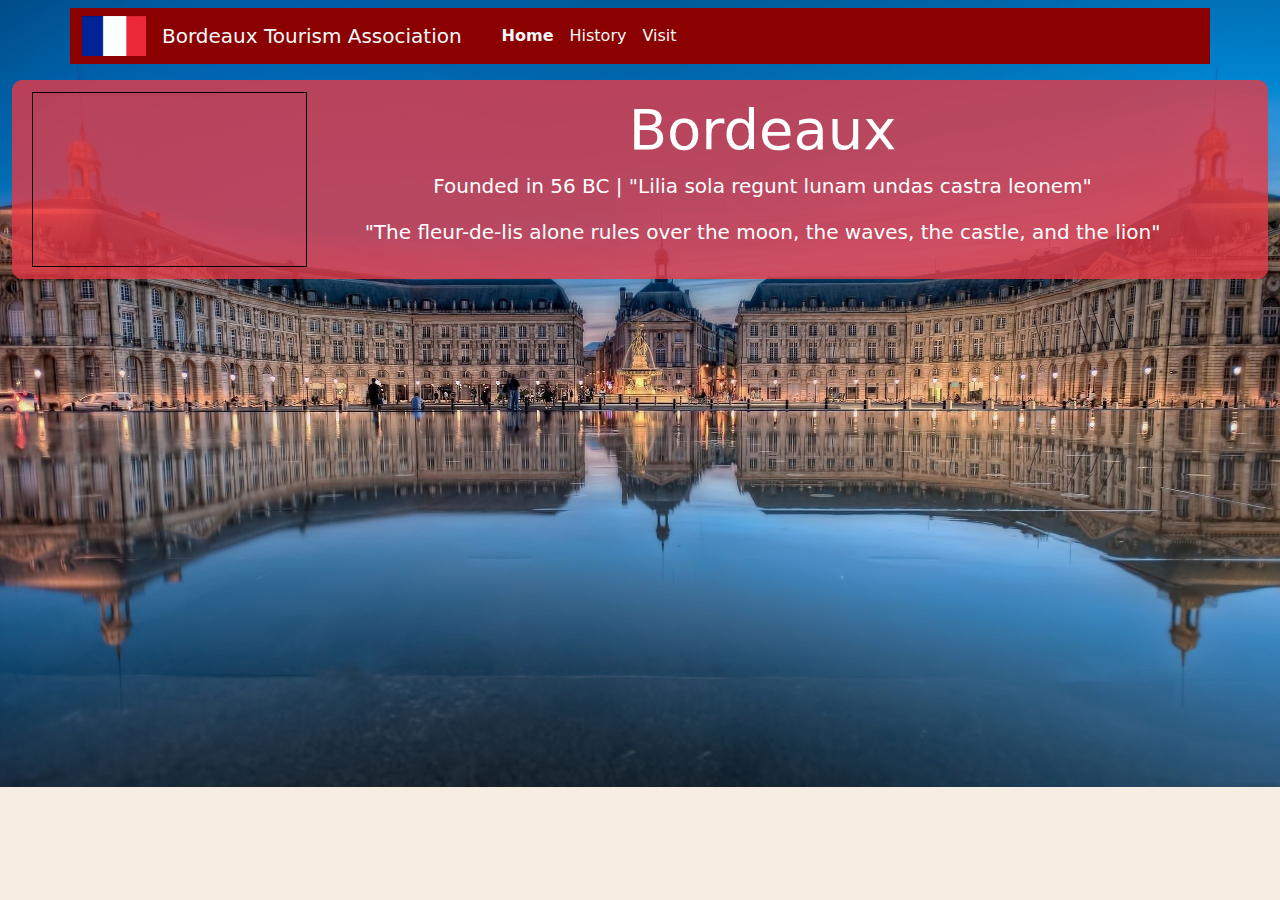
==== index.html @ 427cb034 "fixing navbar and added second styleshett for colours" ====
<!doctype html>
<html lang="en">

<head>
  <meta charset="utf-8">
  <meta name="viewport" content="width=device-width, initial-scale=1">
  <title>Bordeaux Tourist Assocation</title>
  <link href="https://cdn.jsdelivr.net/npm/bootstrap@5.3.3/dist/css/bootstrap.min.css" rel="stylesheet" integrity="sha384-QWTKZyjpPEjISv5WaRU9OFeRpok6YctnYmDr5pNlyT2bRjXh0JMhjY6hW+ALEwIH" crossorigin="anonymous">
  <link rel="stylesheet" href="styles.css">
  <link rel="stylesheet" href="colours.css">
</head>

<body class="bg-tertiary-custom">


  <nav class="container navbar navbar-expand-sm bg-primary-custom my-2">
    <div class="container-fluid d-flex align-items-center">
      <div>
        <img src="images\french-flag.png" alt="French Flag" class="img-fluid flag-icon float-start me-3">
        <div class="navbar-brand french-flag">
          <a class="navbar-brand text-light" href="index.html">Bordeaux Tourism Association</a>
        </div>
      </div>
      <button class="navbar-toggler" type="button" data-bs-toggle="collapse" data-bs-target="#navbarNav" aria-controls="navbarNav" aria-expanded="false" aria-label="Toggle navigation">
        <span class="navbar-toggler-icon"></span>
      </button>
      <div class="collapse navbar-collapse" id="navbarNavAltMarkup">
        <div class="navbar-nav">
          <a class="nav-link active text-light" href="index.html">Home</a>
          <a class="nav-link text-light" href="history.html">History</a>
          <a class="nav-link text-light" href="visit.html">Visit</a>
        </div>
      </div>
    </div>
  </nav>

  <header class="container-fluid header align-items-center">
    <iframe width="275" height="175" src="https://www.openstreetmap.org/export/embed.html?bbox=-0.7559981867544031%2C44.78475590845765%2C-0.48957972972315306%2C44.93029032218101&amp;layer=mapnik" style="border: 1px solid black"></iframe>
    <div class="container-fluid bg-banner-custom text-banner-custom py-3 my-2">
      <div class="container">
        <div class="row">
          <div class="col-md-12 text-center">
            <h1 class="display-4">Bordeaux</h1>
            <p class="lead">Founded in 56 BC | "Lilia sola regunt lunam undas castra leonem"</p>
            <p class="lead">"The fleur-de-lis alone rules over the moon, the waves, the castle, and the lion"</p>
          </div>
        </div>
      </div>
    </div>
  </header>
  <script src="https://cdn.jsdelivr.net/npm/bootstrap@5.3.3/dist/js/bootstrap.bundle.min.js" integrity="sha384-YvpcrYf0tY3lHB60NNkmXc5s9fDVZLESaAA55NDzOxhy9GkcIdslK1eN7N6jIeHz" crossorigin="anonymous"></script>
</body>

</html>
---- styles.css ----
body {
  background-image: url(images/bordeaux-bg.jpg);
  background-size: cover;
  background-repeat: no-repeat;
  height: fit-content;
}


.flag-icon {
    position:relative ;
    width: 4em;
    height: 2.5em;
    margin-right: 10px;
    float: left;
}

.container{
  line-height: 1.5;
}

.nav-link.active {
    font-weight: bold;
    color: red; 
}

.bg-banner-custom {
      background-color: rgba(230, 57, 70, 0.8);
      border-radius: 10px;
    }



.header{
  float: left;
}

iframe {
  margin: 20px;
  float: left;
}



.french-flag {
  overflow: hidden;
}
---- colours.css ----
.bg-primary-custom {
  background-color: #8B0000; 
}

.text-primary-custom {
  color: #8B0000; 
}

.bg-secondary-custom {
  background-color: #F0F0F0; 
}

.text-secondary-custom {
  color: #333; /* Light Grey */
}

.bg-tertiary-custom {
  background-color: #F7EDE2; /* Light Beige */
}

.text-tertiary-custom {
  background-color: #F7EDE2; /* Light Beige */
}

.selected {
  background-color: darkgrey;
}

.text-banner-custom {
  color: #FFF;
}
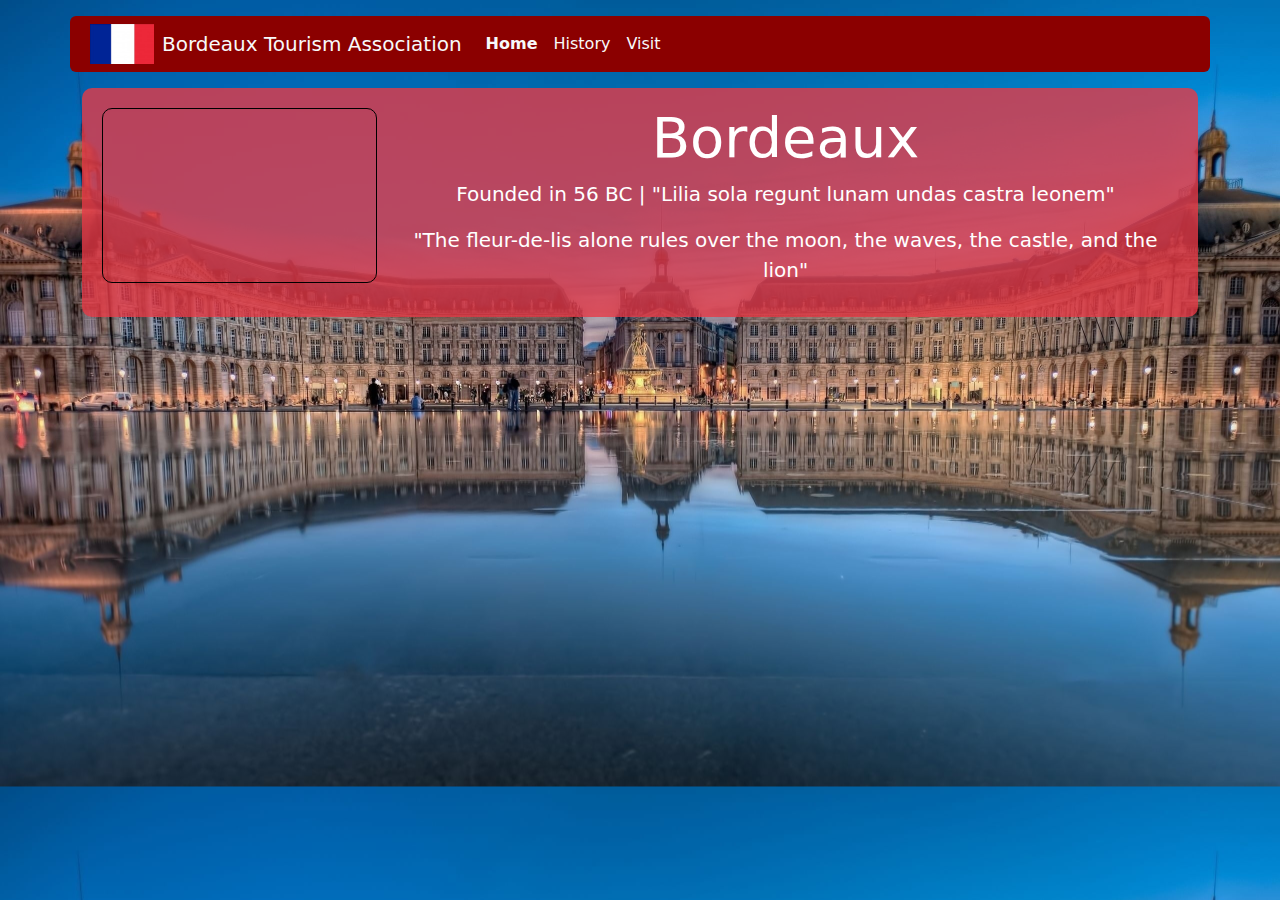
==== commit bfe06ac6: "Made navbar mobile compatable along with button" ====
--- a/index.html
+++ b/index.html
@@ -7,26 +7,20 @@
   <title>Bordeaux Tourist Assocation</title>
   <link href="https://cdn.jsdelivr.net/npm/bootstrap@5.3.3/dist/css/bootstrap.min.css" rel="stylesheet" integrity="sha384-QWTKZyjpPEjISv5WaRU9OFeRpok6YctnYmDr5pNlyT2bRjXh0JMhjY6hW+ALEwIH" crossorigin="anonymous">
   <link rel="stylesheet" href="styles.css">
-  <link rel="stylesheet" href="colours.css">
 </head>
 
-<body class="bg-tertiary-custom">
+<body class="bg-tertiary-custom home">
 
-
-  <nav class="container navbar navbar-expand-sm bg-primary-custom my-2">
-    <div class="container-fluid d-flex align-items-center">
-      <div>
-        <img src="images\french-flag.png" alt="French Flag" class="img-fluid flag-icon float-start me-3">
-        <div class="navbar-brand french-flag">
-          <a class="navbar-brand text-light" href="index.html">Bordeaux Tourism Association</a>
-        </div>
-      </div>
-      <button class="navbar-toggler" type="button" data-bs-toggle="collapse" data-bs-target="#navbarNav" aria-controls="navbarNav" aria-expanded="false" aria-label="Toggle navigation">
+  <nav class="container navbar navbar-expand-sm bg-primary-custom my-3 rounded">
+    <div class="container-fluid">
+      <img src="images\french-flag.png" alt="French Flag" class="img-fluid flag-icon mx-2">
+      <a class="navbar-brand text-light" href="#">Bordeaux Tourism Association</a>
+      <button class="navbar-toggler" type="button" data-bs-toggle="collapse" data-bs-target="#navbarNavAltMarkup" aria-controls="navbarNavAltMarkup" aria-expanded="false" aria-label="Toggle navigation">
         <span class="navbar-toggler-icon"></span>
       </button>
       <div class="collapse navbar-collapse" id="navbarNavAltMarkup">
         <div class="navbar-nav">
-          <a class="nav-link active text-light" href="index.html">Home</a>
+          <a class="nav-link text-light active" href="index.html">Home</a>
           <a class="nav-link text-light" href="history.html">History</a>
           <a class="nav-link text-light" href="visit.html">Visit</a>
         </div>
@@ -34,7 +28,8 @@
     </div>
   </nav>
 
-  <header class="container-fluid header align-items-center">
+
+  <div class="container header align-items-center">
     <iframe width="275" height="175" src="https://www.openstreetmap.org/export/embed.html?bbox=-0.7559981867544031%2C44.78475590845765%2C-0.48957972972315306%2C44.93029032218101&amp;layer=mapnik" style="border: 1px solid black"></iframe>
     <div class="container-fluid bg-banner-custom text-banner-custom py-3 my-2">
       <div class="container">
@@ -47,7 +42,8 @@
         </div>
       </div>
     </div>
-  </header>
+  </div>
+  
   <script src="https://cdn.jsdelivr.net/npm/bootstrap@5.3.3/dist/js/bootstrap.bundle.min.js" integrity="sha384-YvpcrYf0tY3lHB60NNkmXc5s9fDVZLESaAA55NDzOxhy9GkcIdslK1eN7N6jIeHz" crossorigin="anonymous"></script>
 </body>
 
--- a/styles.css
+++ b/styles.css
@@ -1,8 +1,8 @@
 
-body {
-  background-image: url(images/bordeaux-bg.jpg);
+.home {
+  background-image: url(images/bdx-1.jpg);
   background-size: cover;
-  background-repeat: no-repeat;
+  background-repeat:repeat-y;
   height: fit-content;
 }
 
@@ -15,33 +15,45 @@
     float: left;
 }
 
-.container{
-  line-height: 1.5;
-}
 
 .nav-link.active {
     font-weight: bold;
-    color: red; 
 }
 
 .bg-banner-custom {
       background-color: rgba(230, 57, 70, 0.8);
       border-radius: 10px;
-    }
+}
 
 
-
-.header{
-  float: left;
-}
 
 iframe {
   margin: 20px;
   float: left;
+  border-radius: 10px;
+}
+
+.bg-primary-custom {
+  background-color: #8B0000; 
+}
+.bg-secondary-custom {
+  background-color: #F0F0F0; 
+}
+.bg-tertiary-custom {
+  background-color: #F7EDE2; /* Light Beige */
 }
 
 
+.text-primary-custom {
+  color: #8B0000; 
+}
+.text-secondary-custom {
+  color: #333; /* Light Grey */
+}
+.text-tertiary-custom {
+  background-color: #F7EDE2; /* Light Beige */
+}
+.text-banner-custom {
+  color: #FFF;
+}
 
-.french-flag {
-  overflow: hidden;
-}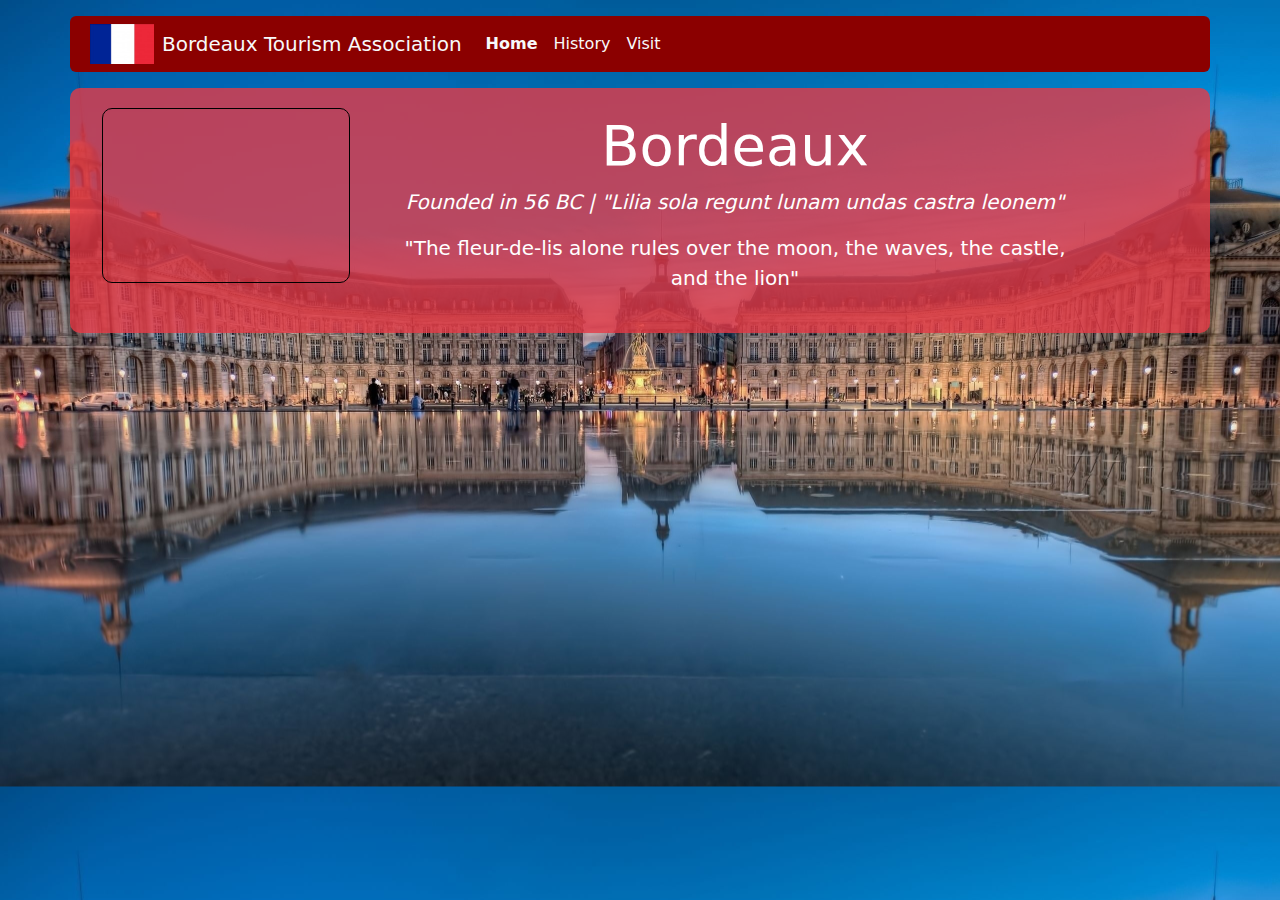
==== commit ad3520bc: "fixed banner and made it mobile compatible" ====
--- a/index.html
+++ b/index.html
@@ -29,21 +29,27 @@
   </nav>
 
 
-  <div class="container header align-items-center">
-    <iframe width="275" height="175" src="https://www.openstreetmap.org/export/embed.html?bbox=-0.7559981867544031%2C44.78475590845765%2C-0.48957972972315306%2C44.93029032218101&amp;layer=mapnik" style="border: 1px solid black"></iframe>
-    <div class="container-fluid bg-banner-custom text-banner-custom py-3 my-2">
-      <div class="container">
-        <div class="row">
-          <div class="col-md-12 text-center">
-            <h1 class="display-4">Bordeaux</h1>
-            <p class="lead">Founded in 56 BC | "Lilia sola regunt lunam undas castra leonem"</p>
-            <p class="lead">"The fleur-de-lis alone rules over the moon, the waves, the castle, and the lion"</p>
+  <div class="container">
+    <div class="row banner">
+      <div class="col-md-6 col-lg-3 mb-3 mb-md-0">
+        <iframe width="95%" height="175" src="https://www.openstreetmap.org/export/embed.html?bbox=-0.7559981867544031%2C44.78475590845765%2C-0.48957972972315306%2C44.93029032218101&amp;layer=mapnik" style="border: 1px solid black"></iframe>
+      </div>
+      <div class="col-md-6 col-lg-8">
+        <div class="container-fluid py-3 my-2">
+          <div class="container">
+            <div class="text-center">
+              <h1 class="display-4">Bordeaux</h1>
+              <p class="lead"><i>Founded in 56 BC | "Lilia sola regunt lunam undas castra leonem"</i></p>
+              <p class="lead">"The fleur-de-lis alone rules over the moon, the waves, the castle, and the lion"</p>
+            </div>
           </div>
         </div>
       </div>
     </div>
   </div>
   
+  
+
   <script src="https://cdn.jsdelivr.net/npm/bootstrap@5.3.3/dist/js/bootstrap.bundle.min.js" integrity="sha384-YvpcrYf0tY3lHB60NNkmXc5s9fDVZLESaAA55NDzOxhy9GkcIdslK1eN7N6jIeHz" crossorigin="anonymous"></script>
 </body>
 
--- a/styles.css
+++ b/styles.css
@@ -20,9 +20,10 @@
     font-weight: bold;
 }
 
-.bg-banner-custom {
+.banner {
       background-color: rgba(230, 57, 70, 0.8);
       border-radius: 10px;
+        color: #FFF;
 }
 
 
@@ -53,7 +54,4 @@
 .text-tertiary-custom {
   background-color: #F7EDE2; /* Light Beige */
 }
-.text-banner-custom {
-  color: #FFF;
-}
 
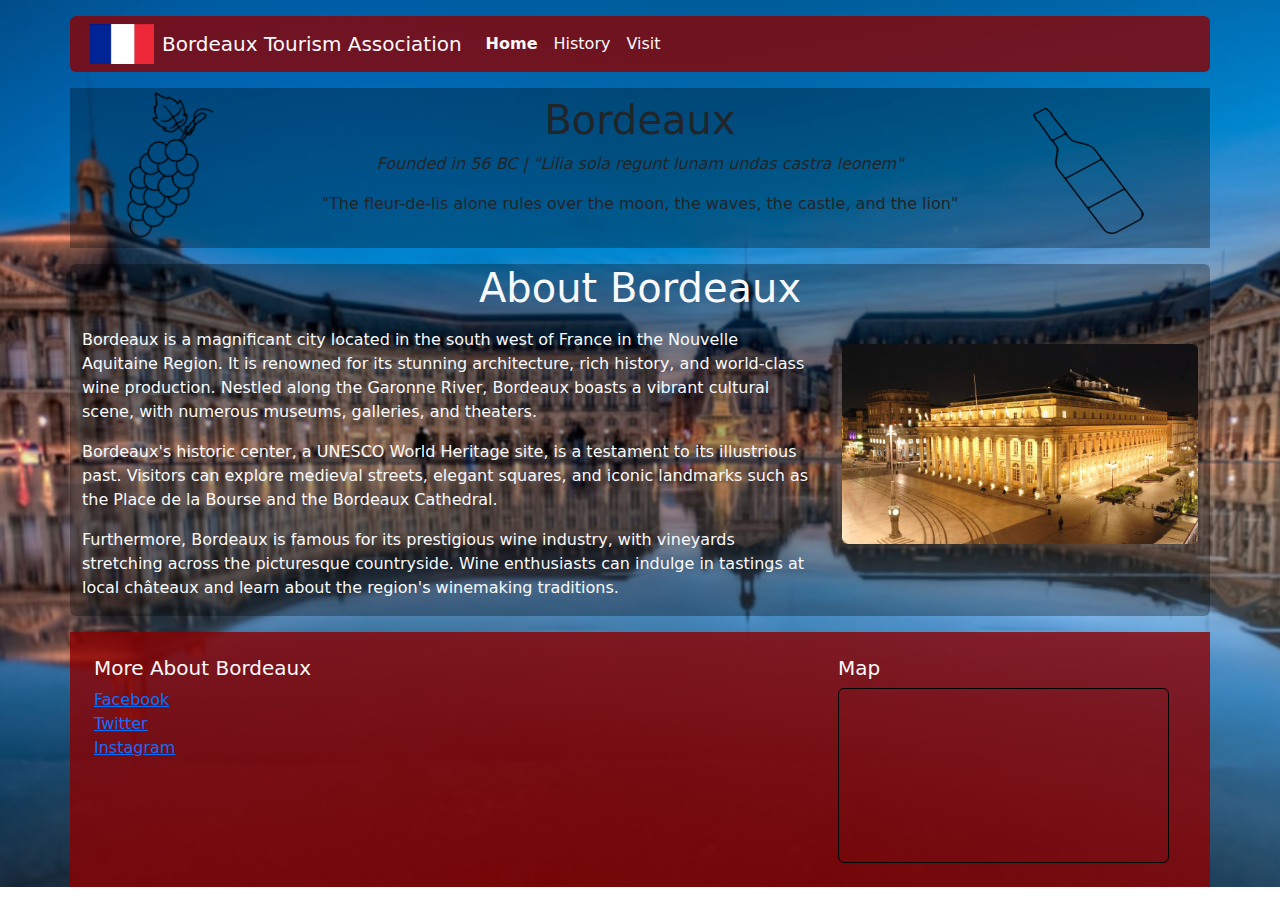
==== commit b0745c90: "changed banner, placed map in footer, working on about section in home page" ====
--- a/index.html
+++ b/index.html
@@ -10,8 +10,8 @@
 </head>
 
 <body class="bg-tertiary-custom home">
-
-  <nav class="container navbar navbar-expand-sm bg-primary-custom my-3 rounded">
+  
+  <nav class="container navbar navbar-expand-sm bg-pr my-3 rounded">
     <div class="container-fluid">
       <img src="images\french-flag.png" alt="French Flag" class="img-fluid flag-icon mx-2">
       <a class="navbar-brand text-light" href="#">Bordeaux Tourism Association</a>
@@ -20,35 +20,62 @@
       </button>
       <div class="collapse navbar-collapse" id="navbarNavAltMarkup">
         <div class="navbar-nav">
-          <a class="nav-link text-light active" href="index.html">Home</a>
+          <a class="nav-link text-light fw-bold" href="index.html">Home</a>
           <a class="nav-link text-light" href="history.html">History</a>
           <a class="nav-link text-light" href="visit.html">Visit</a>
         </div>
       </div>
     </div>
   </nav>
+  
+  <div class="container bg-sc">
+      <div class="row">
+          <div class="col-md-2">
+            <img src="images\grape.jpg" alt="grape widget" class="hide-bg img-fluid grape-widget">
+          </div>
+          <div class="col-md-8 text-center my-2">
+              <h2 class="title">Bordeaux</h2>
+              <p><i>Founded in 56 BC | "Lilia sola regunt lunam undas castra leonem"</i></p>
+              <p>"The fleur-de-lis alone rules over the moon, the waves, the castle, and the lion"</p>
+          </div>
+          <div class="col-md-2">
+            <img src="images\bottle.jpg" alt="grape widget" class="hide-bg img-fluid bottle-widget">
+          </div>
+      </div>
+  </div>
 
+  <section class="container bg-sc my-3 rounded text-light">
+    <h2 class="text-center title my-3">About Bordeaux</h2>
+    <div class="row">
+      <div class="col-md-8">
+        <p>Bordeaux is a magnificant city located in the south west of France in the Nouvelle Aquitaine Region. It is renowned for its stunning architecture, rich history, and world-class wine production. Nestled along the Garonne River, Bordeaux boasts a vibrant cultural scene, with numerous museums, galleries, and theaters.</p>
+        <p>Bordeaux's historic center, a UNESCO World Heritage site, is a testament to its illustrious past. Visitors can explore medieval streets, elegant squares, and iconic landmarks such as the Place de la Bourse and the Bordeaux Cathedral.</p>
+        <p>Furthermore, Bordeaux is famous for its prestigious wine industry, with vineyards stretching across the picturesque countryside. Wine enthusiasts can indulge in tastings at local châteaux and learn about the region's winemaking traditions.</p>
+      </div>
+      <div class="col-md-4">
+        <img src="images/theatre.jpg" class="img-fluid my-3 rounded" alt="Bordeaux City">
+      </div>
+    </div>
+  </section>
 
-  <div class="container">
-    <div class="row banner">
-      <div class="col-md-6 col-lg-3 mb-3 mb-md-0">
-        <iframe width="95%" height="175" src="https://www.openstreetmap.org/export/embed.html?bbox=-0.7559981867544031%2C44.78475590845765%2C-0.48957972972315306%2C44.93029032218101&amp;layer=mapnik" style="border: 1px solid black"></iframe>
-      </div>
-      <div class="col-md-6 col-lg-8">
-        <div class="container-fluid py-3 my-2">
-          <div class="container">
-            <div class="text-center">
-              <h1 class="display-4">Bordeaux</h1>
-              <p class="lead"><i>Founded in 56 BC | "Lilia sola regunt lunam undas castra leonem"</i></p>
-              <p class="lead">"The fleur-de-lis alone rules over the moon, the waves, the castle, and the lion"</p>
-            </div>
-          </div>
+  <footer class="container bg-pr text-light py-4">
+    <div class="container">
+      <div class="row">
+        <div class="col-md-8">
+          <h5>More About Bordeaux</h5>
+          <ul class="list-unstyled">
+            <li><a href="https://www.facebook.com/bordeauxmaville" target="_blank">Facebook</a></li>
+            <li><a href="https://x.com/Bordeaux?s=20" target="_blank">Twitter</a></li>
+            <li><a href="https://www.instagram.com/villedebordeaux/" target="_blank">Instagram</a></li>
+          </ul>
+        </div>
+        <div class="col-md-4">
+          <h5>Map</h5>
+          <iframe class="rounded float-start" width="95%" height="175" src="https://www.openstreetmap.org/export/embed.html?bbox=-0.7559981867544031%2C44.78475590845765%2C-0.48957972972315306%2C44.93029032218101&amp;layer=mapnik" style="border: 1px solid black"></iframe>
         </div>
       </div>
     </div>
-  </div>
-  
-  
+  </footer>
 
   <script src="https://cdn.jsdelivr.net/npm/bootstrap@5.3.3/dist/js/bootstrap.bundle.min.js" integrity="sha384-YvpcrYf0tY3lHB60NNkmXc5s9fDVZLESaAA55NDzOxhy9GkcIdslK1eN7N6jIeHz" crossorigin="anonymous"></script>
 </body>
--- a/styles.css
+++ b/styles.css
@@ -1,11 +1,8 @@
-
 .home {
-  background-image: url(images/bdx-1.jpg);
+  background-image: url(images/bdx-1-blurred.jpg);
   background-size: cover;
-  background-repeat:repeat-y;
-  height: fit-content;
+  background-repeat:no-repeat;
 }
-
 
 .flag-icon {
     position:relative ;
@@ -15,43 +12,36 @@
     float: left;
 }
 
-
-.nav-link.active {
-    font-weight: bold;
+.navbar-nav .nav-link:hover {
+  color: #490303 !important;
+  background-color: rgba(255, 255, 255, 0.1); 
+  border-radius: 0.25rem;
+  transition: all 0.3s ease;
 }
 
-.banner {
-      background-color: rgba(230, 57, 70, 0.8);
-      border-radius: 10px;
-        color: #FFF;
+.bg-pr {
+  background-color: rgba(140, 0, 0, 0.8); 
+}
+.bg-sc {
+  background-color: rgba(0, 0, 0, 0.3) ;
 }
 
-
-
-iframe {
-  margin: 20px;
-  float: left;
-  border-radius: 10px;
+.container .title {
+  font-size: 2.5em;
 }
 
-.bg-primary-custom {
-  background-color: #8B0000; 
-}
-.bg-secondary-custom {
-  background-color: #F0F0F0; 
-}
-.bg-tertiary-custom {
-  background-color: #F7EDE2; /* Light Beige */
+.hide-bg {
+  mix-blend-mode: multiply;
 }
 
-
-.text-primary-custom {
-  color: #8B0000; 
-}
-.text-secondary-custom {
-  color: #333; /* Light Grey */
-}
-.text-tertiary-custom {
-  background-color: #F7EDE2; /* Light Beige */
+.grape-widget {
+  height: 10em;
+  width: 10em;
+  position: relative;
 }
 
+.bottle-widget {
+  height: 10em;
+  width: 7em;
+  position: relative;
+}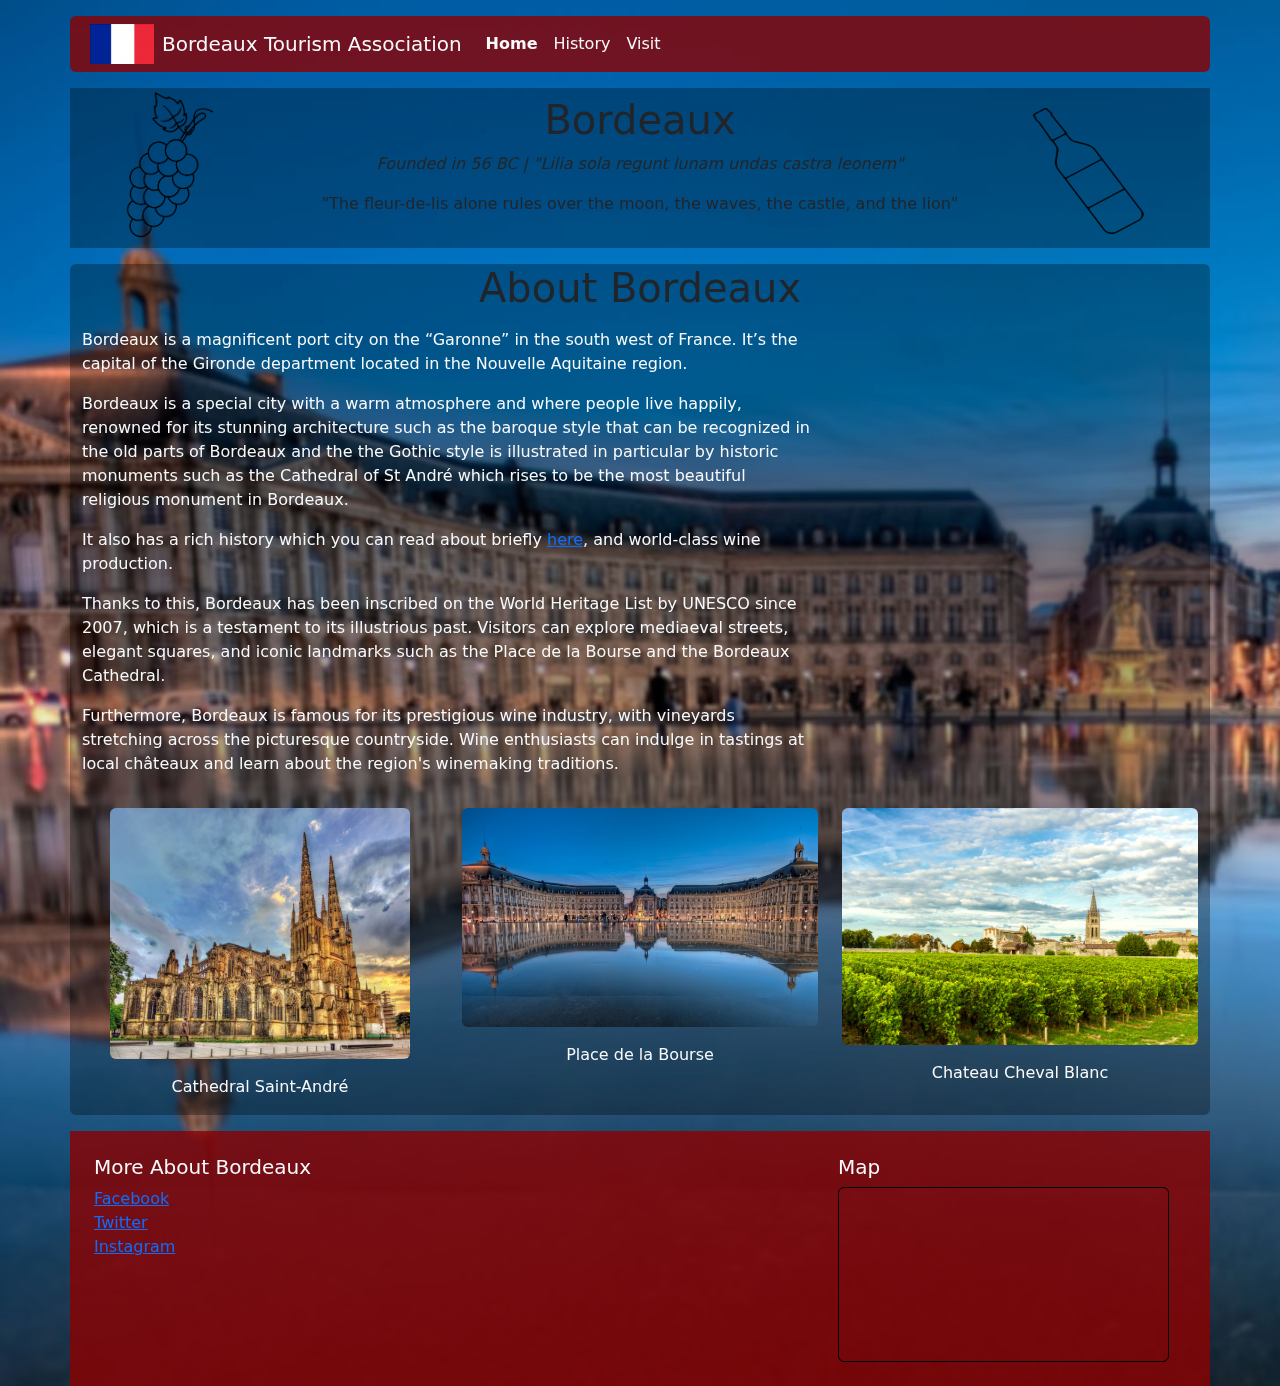
==== commit 2863c5e7: "added about to home page" ====
--- a/index.html
+++ b/index.html
@@ -44,18 +44,51 @@
       </div>
   </div>
 
-  <section class="container bg-sc my-3 rounded text-light">
-    <h2 class="text-center title my-3">About Bordeaux</h2>
-    <div class="row">
-      <div class="col-md-8">
-        <p>Bordeaux is a magnificant city located in the south west of France in the Nouvelle Aquitaine Region. It is renowned for its stunning architecture, rich history, and world-class wine production. Nestled along the Garonne River, Bordeaux boasts a vibrant cultural scene, with numerous museums, galleries, and theaters.</p>
-        <p>Bordeaux's historic center, a UNESCO World Heritage site, is a testament to its illustrious past. Visitors can explore medieval streets, elegant squares, and iconic landmarks such as the Place de la Bourse and the Bordeaux Cathedral.</p>
-        <p>Furthermore, Bordeaux is famous for its prestigious wine industry, with vineyards stretching across the picturesque countryside. Wine enthusiasts can indulge in tastings at local châteaux and learn about the region's winemaking traditions.</p>
+
+
+  <section class="container bg-sc my-3 rounded">
+      <h2 class="text-center title my-3">About Bordeaux</h2>
+
+      <div class="row text-light">
+          <div class="col-md-8">
+              <p> Bordeaux is a magnificent port city on the “Garonne” in the south west of France. It’s the capital of the Gironde department located in the Nouvelle Aquitaine region. </p>
+              <p> Bordeaux is a special city with a warm atmosphere and where people live happily, renowned for its stunning architecture such as the baroque style that can be recognized in the old parts of Bordeaux and the the Gothic style is illustrated in particular by historic monuments such as the Cathedral of St André which rises to be the most beautiful religious monument in Bordeaux.</p>
+          </div>
       </div>
-      <div class="col-md-4">
-        <img src="images/theatre.jpg" class="img-fluid my-3 rounded" alt="Bordeaux City">
+
+      <div class="row text-light">
+          <div class="col-md-8">
+              <p> It also has a rich history which you can read about briefly <a href="history.html">here</a>, and world-class wine production. </p>
+              <p> Thanks to this, Bordeaux has been inscribed on the World Heritage List by UNESCO since 2007, which is a testament to its illustrious past. Visitors can explore mediaeval streets, elegant squares, and iconic landmarks such as the Place de la Bourse and the Bordeaux Cathedral.</p>
+          </div>
       </div>
-    </div>
+
+      <div class="row text-light">
+          <div class="col-md-8">
+              <p> Furthermore, Bordeaux is famous for its prestigious wine industry, with vineyards stretching across the picturesque countryside. Wine enthusiasts can indulge in tastings at local châteaux and learn about the region's winemaking traditions.</p>
+          </div>
+      </div>
+
+      <div class="row text-light">
+          <div class="col-md-4">
+              <div class="text-center">
+                  <img src="images/st-andre.jpeg" height="175px" width="300px" class="img-fluid my-3 rounded" alt="Bordeaux City">
+                  <p>Cathedral Saint-André</p>
+              </div>
+          </div>
+          <div class="col-md-4">
+              <div class="text-center">
+                  <img src="images/bdx-1.jpg" height="200px" width="400px" class="img-fluid my-3 rounded" alt="Bordeaux City">
+                  <p>Place de la Bourse</p>
+              </div>
+          </div>
+          <div class="col-md-4">
+              <div class="text-center">
+                  <img src="images/chateau-cheval-blanc.jpeg" height="200px" width="400px" class="img-fluid my-3 rounded" alt="Bordeaux City">
+                  <p>Chateau Cheval Blanc</p>
+              </div>
+          </div>
+      </div>
   </section>
 
   <footer class="container bg-pr text-light py-4">
--- a/styles.css
+++ b/styles.css
@@ -1,5 +1,11 @@
 .home {
   background-image: url(images/bdx-1-blurred.jpg);
+  background-size: cover;
+  background-repeat:no-repeat;
+}
+
+.history {
+  background-image: url(images/bdx-2.jpg);
   background-size: cover;
   background-repeat:no-repeat;
 }
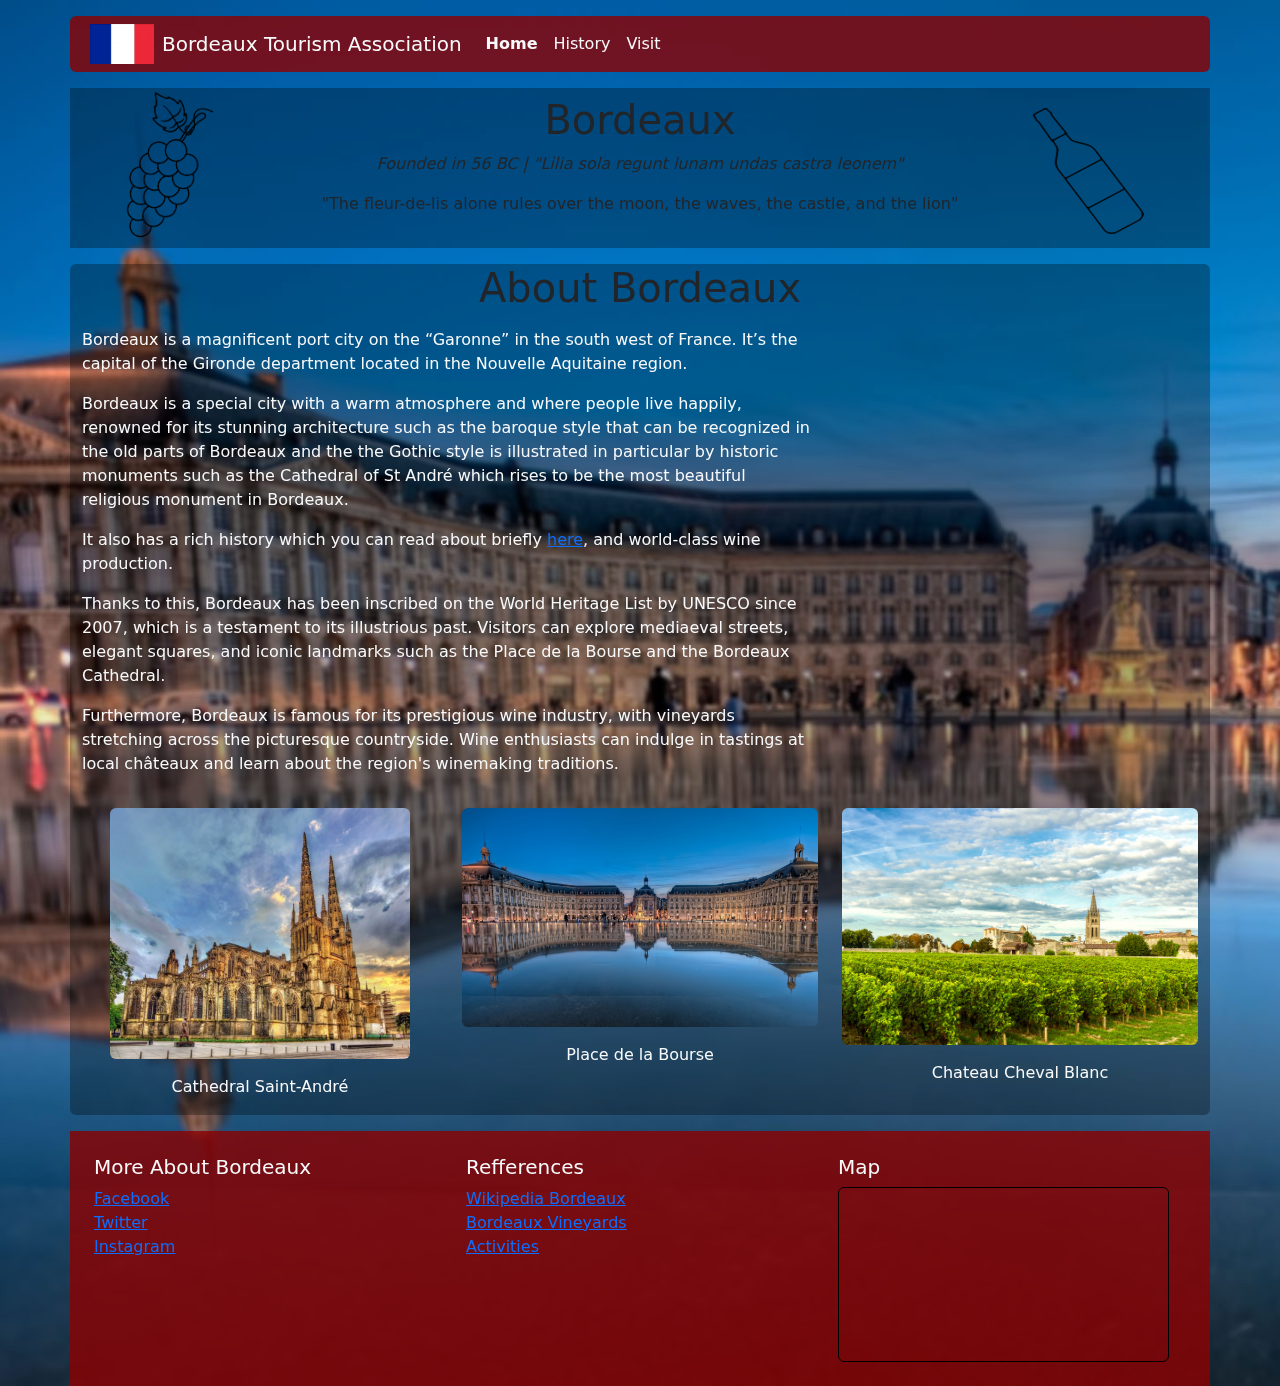
==== commit e6f9d283: "added refferences section to footer" ====
--- a/index.html
+++ b/index.html
@@ -72,19 +72,19 @@
       <div class="row text-light">
           <div class="col-md-4">
               <div class="text-center">
-                  <img src="images/st-andre.jpeg" height="175px" width="300px" class="img-fluid my-3 rounded" alt="Bordeaux City">
+                  <img src="images/st-andre.jpeg" height="175px" width="300px" class="img-fluid my-3 rounded" alt="Cathedral Saint-André">
                   <p>Cathedral Saint-André</p>
               </div>
           </div>
           <div class="col-md-4">
               <div class="text-center">
-                  <img src="images/bdx-1.jpg" height="200px" width="400px" class="img-fluid my-3 rounded" alt="Bordeaux City">
+                  <img src="images/bdx-1.jpg" height="200px" width="400px" class="img-fluid my-3 rounded" alt="Place de la Bourse">
                   <p>Place de la Bourse</p>
               </div>
           </div>
           <div class="col-md-4">
               <div class="text-center">
-                  <img src="images/chateau-cheval-blanc.jpeg" height="200px" width="400px" class="img-fluid my-3 rounded" alt="Bordeaux City">
+                  <img src="images/chateau-cheval-blanc.jpeg" height="200px" width="400px" class="img-fluid my-3 rounded" alt="Chateau Cheval Blanc">
                   <p>Chateau Cheval Blanc</p>
               </div>
           </div>
@@ -94,12 +94,20 @@
   <footer class="container bg-pr text-light py-4">
     <div class="container">
       <div class="row">
-        <div class="col-md-8">
+        <div class="col-md-4">
           <h5>More About Bordeaux</h5>
           <ul class="list-unstyled">
             <li><a href="https://www.facebook.com/bordeauxmaville" target="_blank">Facebook</a></li>
             <li><a href="https://x.com/Bordeaux?s=20" target="_blank">Twitter</a></li>
             <li><a href="https://www.instagram.com/villedebordeaux/" target="_blank">Instagram</a></li>
+          </ul>
+        </div>
+        <div class="col-md-4">
+          <h5> Refferences </h5>
+          <ul class="list-unstyled">
+            <li><a href="https://fr.wikipedia.org/wiki/Bordeaux" target="_blank"> Wikipedia Bordeaux</a>
+            <li><a href="https://www.vinatis.co.uk/blog-ten-emblematic-chateaux-of-Bordeaux" target="_blank"> Bordeaux Vineyards</a>
+            <li><a href="https://www.bordeaux-tourism.co.uk/" target="_blank"> Activities</a>
           </ul>
         </div>
         <div class="col-md-4">
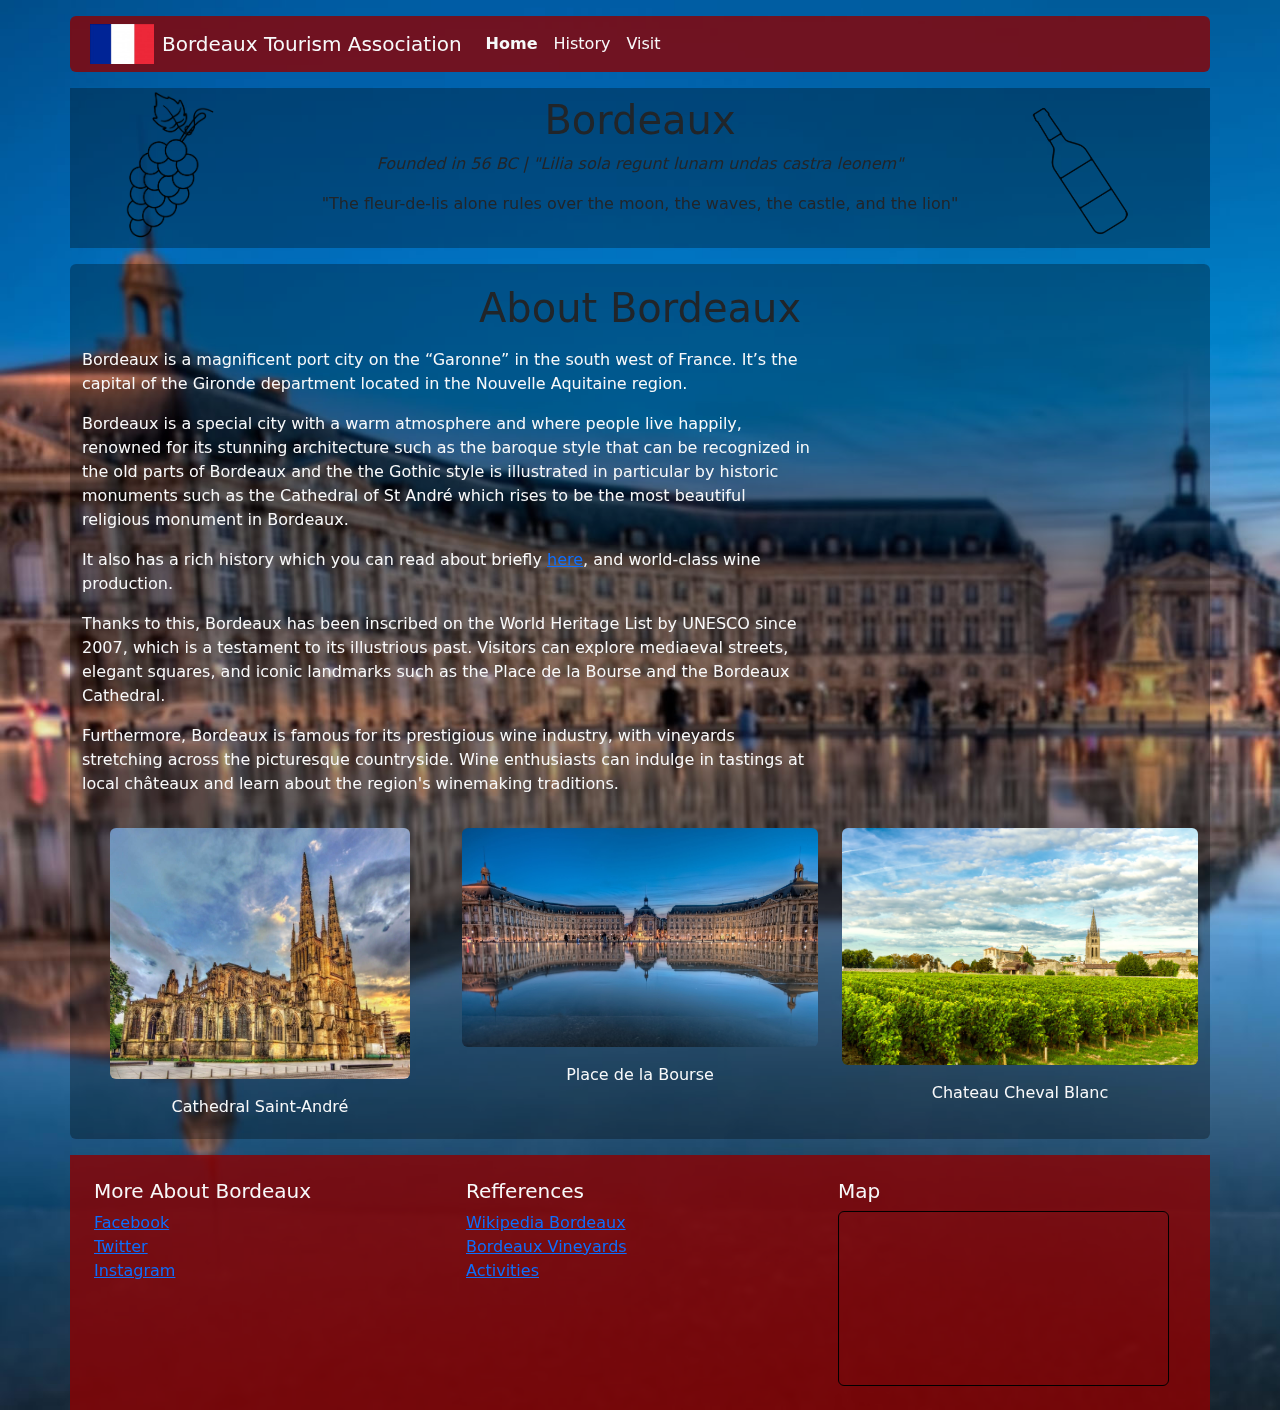
==== commit e9857686: "finished home and history page, created tabs for visit page" ====
--- a/index.html
+++ b/index.html
@@ -10,7 +10,7 @@
 </head>
 
 <body class="bg-tertiary-custom home">
-  
+
   <nav class="container navbar navbar-expand-sm bg-pr my-3 rounded">
     <div class="container-fluid">
       <img src="images\french-flag.png" alt="French Flag" class="img-fluid flag-icon mx-2">
@@ -27,69 +27,66 @@
       </div>
     </div>
   </nav>
-  
+
+
   <div class="container bg-sc">
-      <div class="row">
-          <div class="col-md-2">
-            <img src="images\grape.jpg" alt="grape widget" class="hide-bg img-fluid grape-widget">
-          </div>
-          <div class="col-md-8 text-center my-2">
-              <h2 class="title">Bordeaux</h2>
-              <p><i>Founded in 56 BC | "Lilia sola regunt lunam undas castra leonem"</i></p>
-              <p>"The fleur-de-lis alone rules over the moon, the waves, the castle, and the lion"</p>
-          </div>
-          <div class="col-md-2">
-            <img src="images\bottle.jpg" alt="grape widget" class="hide-bg img-fluid bottle-widget">
-          </div>
+    <div class="row">
+      <div class="col-md-2">
+        <img src="images\grape.jpg" alt="grape widget" class="hide-bg img-fluid grape-widget">
       </div>
+      <div class="col-md-8 text-center my-2">
+        <h2 class="title">Bordeaux</h2>
+        <p><i>Founded in 56 BC | "Lilia sola regunt lunam undas castra leonem"</i></p>
+        <p>"The fleur-de-lis alone rules over the moon, the waves, the castle, and the lion"</p>
+      </div>
+      <div class="col-md-2">
+        <img src="images\bottle.jpg" alt="grape widget" class="hide-bg img-fluid bottle-widget">
+      </div>
+    </div>
   </div>
 
 
+  <section class="container bg-sc my-3 py-1 rounded">
+    <h2 class="text-center title my-3">About Bordeaux</h2>
+    <div class="row text-light">
+      <div class="col-md-8">
+        <p> Bordeaux is a magnificent port city on the “Garonne” in the south west of France. It’s the capital of the Gironde department located in the Nouvelle Aquitaine region. </p>
+        <p> Bordeaux is a special city with a warm atmosphere and where people live happily, renowned for its stunning architecture such as the baroque style that can be recognized in the old parts of Bordeaux and the the Gothic style is illustrated in particular by historic monuments such as the Cathedral of St André which rises to be the most beautiful religious monument in Bordeaux.</p>
+      </div>
+    </div>
+    <div class="row text-light">
+      <div class="col-md-8">
+        <p> It also has a rich history which you can read about briefly <a href="history.html">here</a>, and world-class wine production. </p>
+        <p> Thanks to this, Bordeaux has been inscribed on the World Heritage List by UNESCO since 2007, which is a testament to its illustrious past. Visitors can explore mediaeval streets, elegant squares, and iconic landmarks such as the Place de la Bourse and the Bordeaux Cathedral.</p>
+      </div>
+    </div>
+    <div class="row text-light">
+      <div class="col-md-8">
+        <p> Furthermore, Bordeaux is famous for its prestigious wine industry, with vineyards stretching across the picturesque countryside. Wine enthusiasts can indulge in tastings at local châteaux and learn about the region's winemaking traditions.</p>
+      </div>
+    </div>
+    <div class="row text-light">
+      <div class="col-md-4">
+        <div class="text-center">
+          <img src="images/st-andre.jpeg" height="175px" width="300px" class="img-fluid my-3 rounded" alt="Cathedral Saint-André">
+          <p>Cathedral Saint-André</p>
+        </div>
+      </div>
+      <div class="col-md-4">
+        <div class="text-center">
+          <img src="images/bdx-1.jpg" height="200px" width="400px" class="img-fluid my-3 rounded" alt="Place de la Bourse">
+          <p>Place de la Bourse</p>
+        </div>
+      </div>
+      <div class="col-md-4">
+        <div class="text-center">
+          <img src="images/chateau-cheval-blanc.jpeg" height="200px" width="400px" class="img-fluid my-3 rounded" alt="Chateau Cheval Blanc">
+          <p>Chateau Cheval Blanc</p>
+        </div>
+      </div>
+    </div>
+  </section>
 
-  <section class="container bg-sc my-3 rounded">
-      <h2 class="text-center title my-3">About Bordeaux</h2>
-
-      <div class="row text-light">
-          <div class="col-md-8">
-              <p> Bordeaux is a magnificent port city on the “Garonne” in the south west of France. It’s the capital of the Gironde department located in the Nouvelle Aquitaine region. </p>
-              <p> Bordeaux is a special city with a warm atmosphere and where people live happily, renowned for its stunning architecture such as the baroque style that can be recognized in the old parts of Bordeaux and the the Gothic style is illustrated in particular by historic monuments such as the Cathedral of St André which rises to be the most beautiful religious monument in Bordeaux.</p>
-          </div>
-      </div>
-
-      <div class="row text-light">
-          <div class="col-md-8">
-              <p> It also has a rich history which you can read about briefly <a href="history.html">here</a>, and world-class wine production. </p>
-              <p> Thanks to this, Bordeaux has been inscribed on the World Heritage List by UNESCO since 2007, which is a testament to its illustrious past. Visitors can explore mediaeval streets, elegant squares, and iconic landmarks such as the Place de la Bourse and the Bordeaux Cathedral.</p>
-          </div>
-      </div>
-
-      <div class="row text-light">
-          <div class="col-md-8">
-              <p> Furthermore, Bordeaux is famous for its prestigious wine industry, with vineyards stretching across the picturesque countryside. Wine enthusiasts can indulge in tastings at local châteaux and learn about the region's winemaking traditions.</p>
-          </div>
-      </div>
-
-      <div class="row text-light">
-          <div class="col-md-4">
-              <div class="text-center">
-                  <img src="images/st-andre.jpeg" height="175px" width="300px" class="img-fluid my-3 rounded" alt="Cathedral Saint-André">
-                  <p>Cathedral Saint-André</p>
-              </div>
-          </div>
-          <div class="col-md-4">
-              <div class="text-center">
-                  <img src="images/bdx-1.jpg" height="200px" width="400px" class="img-fluid my-3 rounded" alt="Place de la Bourse">
-                  <p>Place de la Bourse</p>
-              </div>
-          </div>
-          <div class="col-md-4">
-              <div class="text-center">
-                  <img src="images/chateau-cheval-blanc.jpeg" height="200px" width="400px" class="img-fluid my-3 rounded" alt="Chateau Cheval Blanc">
-                  <p>Chateau Cheval Blanc</p>
-              </div>
-          </div>
-      </div>
-  </section>
 
   <footer class="container bg-pr text-light py-4">
     <div class="container">
@@ -118,6 +115,7 @@
     </div>
   </footer>
 
+  
   <script src="https://cdn.jsdelivr.net/npm/bootstrap@5.3.3/dist/js/bootstrap.bundle.min.js" integrity="sha384-YvpcrYf0tY3lHB60NNkmXc5s9fDVZLESaAA55NDzOxhy9GkcIdslK1eN7N6jIeHz" crossorigin="anonymous"></script>
 </body>
 
--- a/styles.css
+++ b/styles.css
@@ -5,7 +5,13 @@
 }
 
 .history {
-  background-image: url(images/bdx-2.jpg);
+  background-image: url(images/bdx-3.jpg);
+  background-size: cover;
+  background-repeat:no-repeat;
+}
+
+.visit {
+  background-image: url(images/bdx-2-blurred.jpg);
   background-size: cover;
   background-repeat:no-repeat;
 }
@@ -44,10 +50,14 @@
   height: 10em;
   width: 10em;
   position: relative;
+
 }
 
 .bottle-widget {
   height: 10em;
-  width: 7em;
+  width: 6em;
   position: relative;
+}
+
+.active {
 }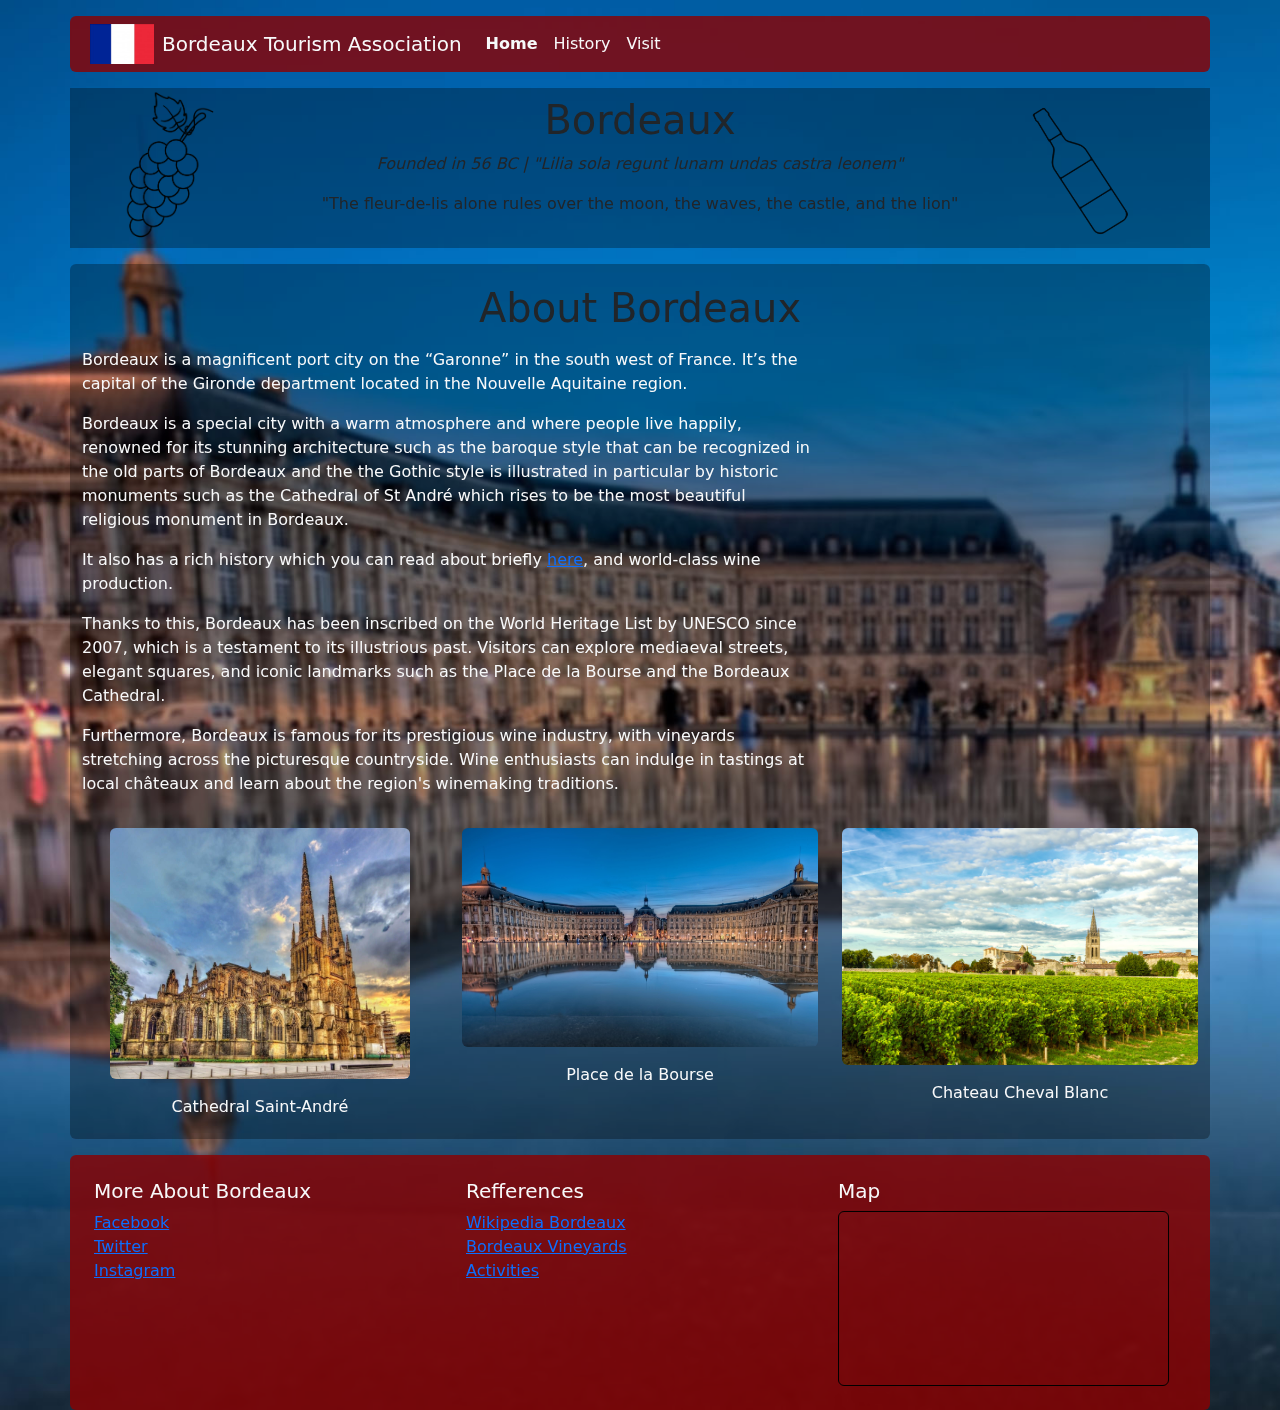
==== commit b45998c9: "finished culinary tab, started on fun tab" ====
--- a/index.html
+++ b/index.html
@@ -88,7 +88,7 @@
   </section>
 
 
-  <footer class="container bg-pr text-light py-4">
+  <footer class="container bg-pr text-light py-4 rounded">
     <div class="container">
       <div class="row">
         <div class="col-md-4">
